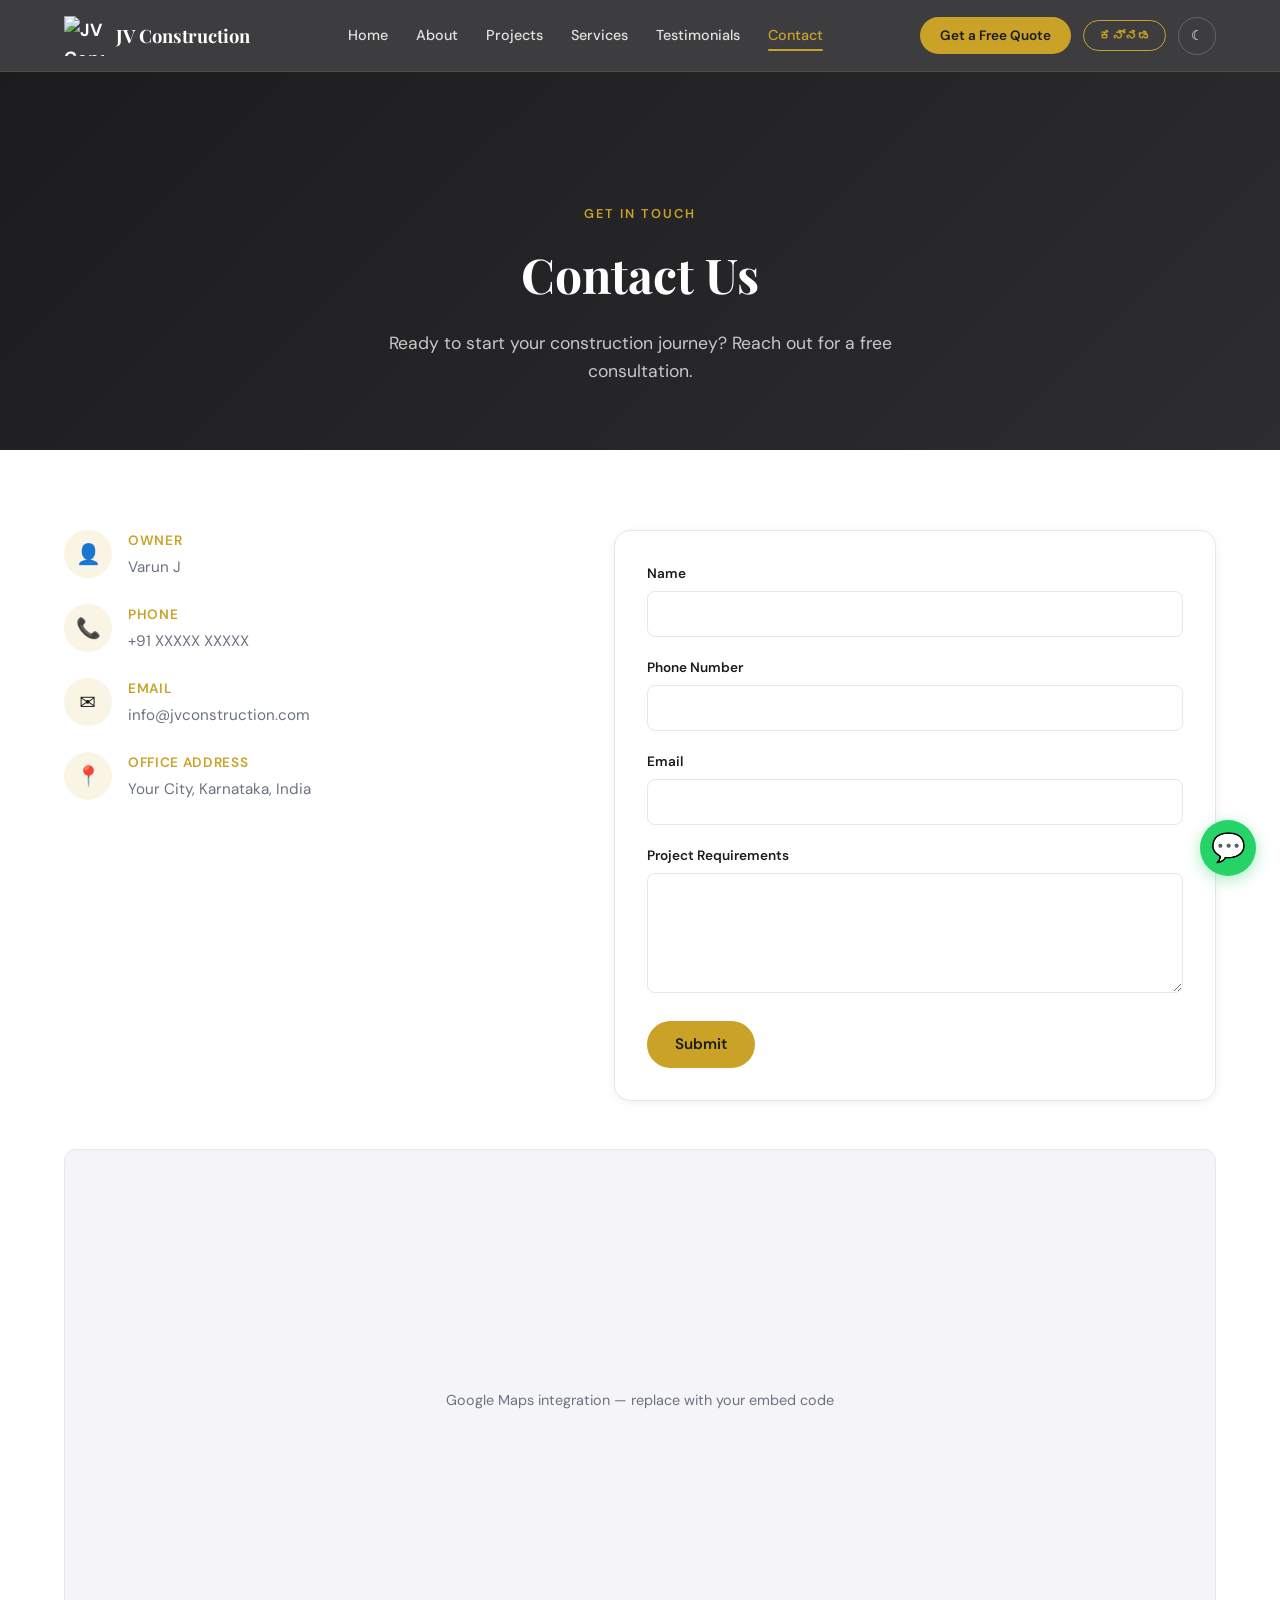
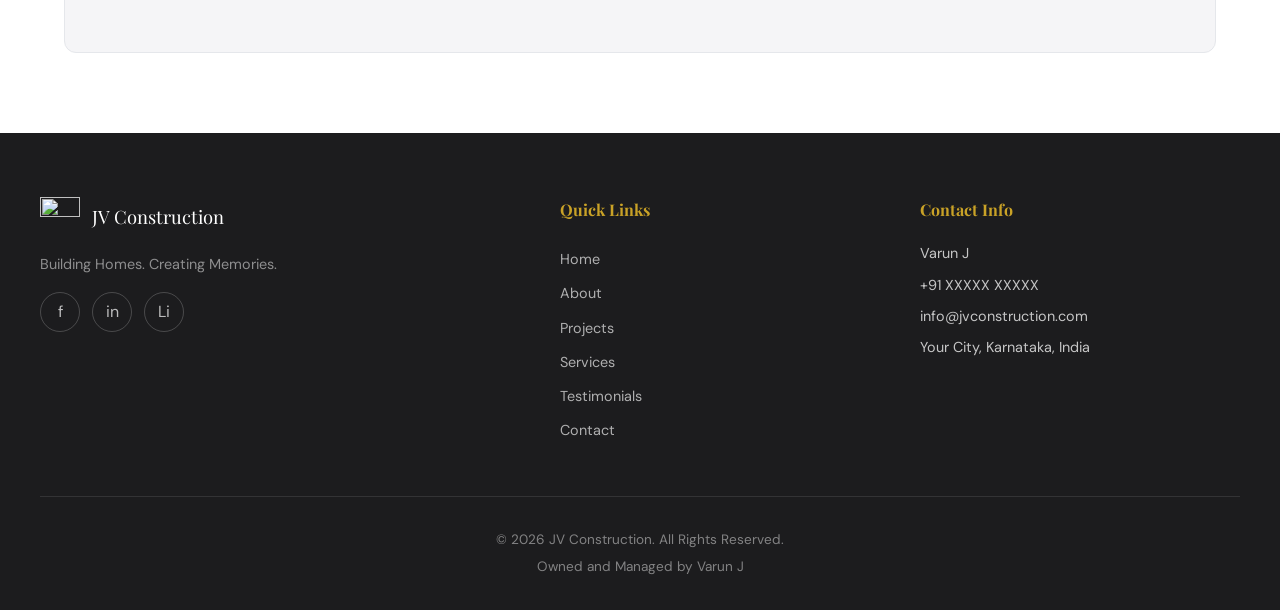
==== contact.html @ 0927efcb "Add files via upload" ====
<!DOCTYPE html>
<html lang="en">
<head>
  <meta charset="UTF-8">
  <meta name="viewport" content="width=device-width, initial-scale=1.0">
  <meta name="description" content="Contact JV Construction for a free consultation. Owner: Varun J.">
  <meta property="og:title" content="Contact — JV Construction">
  <meta property="og:description" content="Get in touch with JV Construction for your dream home project.">
  <meta property="og:type" content="website">
  <meta property="og:image" content="images/logo.svg">
  <link rel="canonical" href="https://www.jvconstruction.com/contact.html">
  <title>Contact — JV Construction</title>
  <link rel="preconnect" href="https://fonts.googleapis.com">
  <link rel="preconnect" href="https://fonts.gstatic.com" crossorigin>
  <link href="https://fonts.googleapis.com/css2?family=DM+Sans:ital,opsz,wght@0,9..40,400;0,9..40,500;0,9..40,600;0,9..40,700&family=Playfair+Display:ital,wght@0,600;0,700;1,600&display=swap" rel="stylesheet">
  <link rel="stylesheet" href="styles.css">
</head>
<body data-page-title="page-title-contact" data-meta-desc="meta-desc-contact">

  <a href="#main-content" class="skip-link">Skip to content</a>

  <div id="splash" class="splash hidden" aria-hidden="true">
    <div class="splash-content">
      <img src="images/logo.svg" alt="" class="splash-logo" width="80" height="80">
      <p class="splash-text">JV Construction</p>
      <p class="splash-tagline" data-i18n="splash-tagline">Building Homes. Creating Memories.</p>
    </div>
  </div>

  <div id="scroll-progress" class="scroll-progress" role="progressbar" aria-label="Page scroll progress"></div>

  <header class="site-header">
    <div class="header-inner">
      <a href="index.html" class="brand">
        <img src="images/logo.svg" alt="JV Construction logo" class="brand-logo" width="40" height="40">
        <span class="brand-name">JV Construction</span>
      </a>
      <nav class="nav-desktop" aria-label="Main navigation">
        <a href="index.html" data-i18n="nav-home">Home</a>
        <a href="about.html" data-i18n="nav-about">About</a>
        <a href="projects.html" data-i18n="nav-projects">Projects</a>
        <a href="services.html" data-i18n="nav-services">Services</a>
        <a href="testimonials.html" data-i18n="nav-testimonials">Testimonials</a>
        <a href="contact.html" data-i18n="nav-contact">Contact</a>
      </nav>
      <div class="header-actions">
        <a href="contact.html" class="btn-quote" data-i18n="nav-quote">Get a Free Quote</a>
        <button type="button" class="lang-toggle" id="lang-toggle" aria-label="Switch to Kannada">ಕನ್ನಡ</button>
        <button type="button" class="icon-btn" id="dark-toggle" aria-label="Switch to dark mode">☾</button>
        <button type="button" class="menu-toggle" id="menu-toggle" aria-expanded="false" aria-label="Open menu">
          <span></span><span></span><span></span>
        </button>
      </div>
    </div>
  </header>

  <div id="nav-overlay" class="nav-overlay"></div>
  <nav id="nav-mobile" class="nav-mobile" aria-label="Mobile navigation">
    <a href="index.html" data-i18n="nav-home">Home</a>
    <a href="about.html" data-i18n="nav-about">About</a>
    <a href="projects.html" data-i18n="nav-projects">Projects</a>
    <a href="services.html" data-i18n="nav-services">Services</a>
    <a href="testimonials.html" data-i18n="nav-testimonials">Testimonials</a>
    <a href="contact.html" data-i18n="nav-contact">Contact</a>
    <a href="contact.html" class="btn btn-primary" style="margin-top:1rem;display:inline-block;" data-i18n="nav-quote">Get a Free Quote</a>
  </nav>

  <main id="main-content">

    <section class="page-hero">
      <p class="section-eyebrow" data-i18n="contact-eyebrow">Get In Touch</p>
      <h1 class="page-hero-title" data-i18n="contact-title">Contact Us</h1>
      <p class="page-hero-desc" data-i18n="contact-desc">Ready to start your construction journey? Reach out for a free consultation.</p>
    </section>

    <section class="section">
      <div class="container">
        <div class="contact-grid">

          <!-- Contact Information -->
          <div class="contact-info-list fade-in">
            <div class="contact-item">
              <div class="contact-icon" aria-hidden="true">👤</div>
              <div>
                <h4 data-i18n="contact-owner-label">Owner</h4>
                <p data-i18n="contact-owner">Varun J</p>
              </div>
            </div>
            <div class="contact-item">
              <div class="contact-icon" aria-hidden="true">📞</div>
              <div>
                <h4 data-i18n="contact-phone-label">Phone</h4>
                <p><a href="tel:+91XXXXXXXXXX" data-i18n="contact-phone">+91 XXXXX XXXXX</a></p>
              </div>
            </div>
            <div class="contact-item">
              <div class="contact-icon" aria-hidden="true">✉️</div>
              <div>
                <h4 data-i18n="contact-email-label">Email</h4>
                <p><a href="mailto:info@jvconstruction.com" data-i18n="contact-email">info@jvconstruction.com</a></p>
              </div>
            </div>
            <div class="contact-item">
              <div class="contact-icon" aria-hidden="true">📍</div>
              <div>
                <h4 data-i18n="contact-address-label">Office Address</h4>
                <p data-i18n="contact-address">Your City, Karnataka, India</p>
              </div>
            </div>
          </div>

          <!-- Contact Form -->
          <form id="contact-form" class="contact-form fade-in" novalidate>
            <div id="form-success" class="form-success" role="alert" data-i18n="form-success">Thank you! Your message has been received. We will contact you shortly.</div>

            <div class="form-group">
              <label for="name" data-i18n="form-name">Name</label>
              <input type="text" id="name" name="name" required autocomplete="name">
              <p class="form-error" data-i18n="form-error-name">Please enter your name.</p>
            </div>

            <div class="form-group">
              <label for="phone" data-i18n="form-phone">Phone Number</label>
              <input type="tel" id="phone" name="phone" required autocomplete="tel">
              <p class="form-error" data-i18n="form-error-phone">Please enter a valid phone number.</p>
            </div>

            <div class="form-group">
              <label for="email" data-i18n="form-email">Email</label>
              <input type="email" id="email" name="email" required autocomplete="email">
              <p class="form-error" data-i18n="form-error-email">Please enter a valid email address.</p>
            </div>

            <div class="form-group">
              <label for="requirements" data-i18n="form-requirements">Project Requirements</label>
              <textarea id="requirements" name="requirements" required></textarea>
              <p class="form-error" data-i18n="form-error-requirements">Please describe your project requirements.</p>
            </div>

            <button type="submit" class="btn btn-primary" data-i18n="form-submit">Submit</button>
          </form>

        </div>

        <!-- Google Maps Placeholder -->
        <div class="map-placeholder fade-in">
          <!-- Replace the content below with your Google Maps embed iframe -->
          <p data-i18n="contact-map-placeholder">Google Maps integration — replace with your embed code</p>
          <!-- Example:
          <iframe src="https://www.google.com/maps/embed?pb=YOUR_EMBED_CODE" allowfullscreen loading="lazy" referrerpolicy="no-referrer-when-downgrade" title="JV Construction office location"></iframe>
          -->
        </div>
      </div>
    </section>

  </main>

  <footer class="site-footer">
    <div class="footer-grid">
      <div>
        <div class="footer-brand">
          <img src="images/logo.svg" alt="" width="40" height="40">
          <span class="brand-name">JV Construction</span>
        </div>
        <p class="footer-tagline" data-i18n="footer-tagline">Building Homes. Creating Memories.</p>
        <div class="social-links" aria-label="Social media">
          <a href="#" aria-label="Facebook">f</a>
          <a href="#" aria-label="Instagram">in</a>
          <a href="#" aria-label="LinkedIn">Li</a>
        </div>
      </div>
      <div>
        <h3 class="footer-heading" data-i18n="footer-quick-links">Quick Links</h3>
        <nav class="footer-links" aria-label="Footer navigation">
          <a href="index.html" data-i18n="nav-home">Home</a>
          <a href="about.html" data-i18n="nav-about">About</a>
          <a href="projects.html" data-i18n="nav-projects">Projects</a>
          <a href="services.html" data-i18n="nav-services">Services</a>
          <a href="testimonials.html" data-i18n="nav-testimonials">Testimonials</a>
          <a href="contact.html" data-i18n="nav-contact">Contact</a>
        </nav>
      </div>
      <div>
        <h3 class="footer-heading" data-i18n="footer-contact-heading">Contact Info</h3>
        <div class="footer-contact">
          <p data-i18n="contact-owner">Varun J</p>
          <p data-i18n="contact-phone">+91 XXXXX XXXXX</p>
          <p data-i18n="contact-email">info@jvconstruction.com</p>
          <p data-i18n="contact-address">Your City, Karnataka, India</p>
        </div>
      </div>
    </div>
    <div class="footer-bottom">
      <p data-i18n="footer-copyright">© 2026 JV Construction. All Rights Reserved.</p>
      <p data-i18n="footer-owner">Owned and Managed by Varun J</p>
    </div>
  </footer>

  <a id="whatsapp-float" class="whatsapp-float" aria-label="Chat on WhatsApp">💬</a>
  <button id="back-to-top" class="back-to-top" aria-label="Back to top">↑</button>

  <script src="script.js"></script>
</body>
</html>
---- styles.css ----
/* ==========================================================================
   JV Construction — Premium Multi-Page Stylesheet
   Color scheme: White, Charcoal Gray, Gold
   ========================================================================== */

/* --- Design Tokens --- */
:root {
  --color-white: #ffffff;
  --color-charcoal: #1c1c1e;
  --color-charcoal-light: #2d2d30;
  --color-gold: #c9a227;
  --color-gold-hover: #b08d1f;
  --color-gold-light: #e8d48b;
  --color-gray: #6b7280;
  --color-gray-light: #f5f5f7;
  --color-gray-border: #e5e7eb;
  --color-success: #16a34a;
  --color-error: #dc2626;

  --font-heading: "Playfair Display", Georgia, serif;
  --font-body: "DM Sans", system-ui, sans-serif;

  --header-height: 72px;
  --container-max: 1200px;
  --section-padding: 5rem 1.5rem;
  --radius-sm: 8px;
  --radius-md: 12px;
  --radius-lg: 16px;
  --shadow-sm: 0 2px 8px rgba(0, 0, 0, 0.06);
  --shadow-md: 0 8px 24px rgba(0, 0, 0, 0.1);
  --shadow-lg: 0 16px 48px rgba(0, 0, 0, 0.12);
  --transition: 0.3s ease;

  --bg-primary: var(--color-white);
  --bg-secondary: var(--color-gray-light);
  --text-primary: var(--color-charcoal);
  --text-secondary: var(--color-gray);
  --card-bg: var(--color-white);
  --nav-bg: rgba(28, 28, 30, 0.85);
}

[data-theme="dark"] {
  --bg-primary: #121214;
  --bg-secondary: #1a1a1d;
  --text-primary: #f0f0f2;
  --text-secondary: #a0a0a8;
  --card-bg: #222225;
  --color-gray-light: #1a1a1d;
  --color-gray-border: #333338;
  --nav-bg: rgba(18, 18, 20, 0.92);
  --shadow-sm: 0 2px 8px rgba(0, 0, 0, 0.3);
  --shadow-md: 0 8px 24px rgba(0, 0, 0, 0.4);
}

/* --- Reset & Base --- */
*,
*::before,
*::after {
  box-sizing: border-box;
  margin: 0;
  padding: 0;
}

html {
  scroll-behavior: smooth;
  scroll-padding-top: var(--header-height);
}

body {
  font-family: var(--font-body);
  font-size: 16px;
  line-height: 1.6;
  color: var(--text-primary);
  background-color: var(--bg-primary);
  overflow-x: hidden;
}

img {
  max-width: 100%;
  height: auto;
  display: block;
}

a {
  color: inherit;
  text-decoration: none;
}

ul {
  list-style: none;
}

button {
  font-family: inherit;
  cursor: pointer;
  border: none;
  background: none;
}

/* --- Utility --- */
.container {
  max-width: var(--container-max);
  margin: 0 auto;
  padding: 0 1.5rem;
}

.section {
  padding: var(--section-padding);
}

.section-alt {
  background-color: var(--bg-secondary);
}

.section-header {
  text-align: center;
  max-width: 700px;
  margin: 0 auto 3rem;
}

.section-eyebrow {
  display: inline-block;
  font-size: 0.8rem;
  font-weight: 600;
  letter-spacing: 0.15em;
  text-transform: uppercase;
  color: var(--color-gold);
  margin-bottom: 0.75rem;
}

.section-title {
  font-family: var(--font-heading);
  font-size: clamp(1.75rem, 4vw, 2.5rem);
  font-weight: 700;
  color: var(--text-primary);
  margin-bottom: 1rem;
  line-height: 1.2;
}

.section-desc {
  font-size: 1.05rem;
  color: var(--text-secondary);
  line-height: 1.7;
}

/* Fade-in on scroll */
.fade-in {
  opacity: 0;
  transform: translateY(24px);
  transition: opacity 0.6s ease, transform 0.6s ease;
}

.fade-in.visible {
  opacity: 1;
  transform: translateY(0);
}

@media (prefers-reduced-motion: reduce) {
  html {
    scroll-behavior: auto;
  }

  .fade-in {
    opacity: 1;
    transform: none;
    transition: none;
  }

  *,
  *::before,
  *::after {
    animation-duration: 0.01ms !important;
    transition-duration: 0.01ms !important;
  }
}

/* --- Skip Link --- */
.skip-link {
  position: absolute;
  top: -100%;
  left: 1rem;
  z-index: 10000;
  padding: 0.75rem 1.25rem;
  background: var(--color-gold);
  color: var(--color-charcoal);
  font-weight: 600;
  border-radius: var(--radius-sm);
}

.skip-link:focus {
  top: 1rem;
}

/* --- Splash Screen --- */
.splash {
  position: fixed;
  inset: 0;
  z-index: 9999;
  display: flex;
  align-items: center;
  justify-content: center;
  background: var(--color-charcoal);
  transition: opacity 0.6s ease, visibility 0.6s ease;
}

.splash.hidden {
  opacity: 0;
  visibility: hidden;
  pointer-events: none;
}

.splash-content {
  text-align: center;
  animation: splashPulse 1.5s ease infinite;
}

.splash-logo {
  width: 80px;
  height: 80px;
  margin: 0 auto 1rem;
}

.splash-text {
  font-family: var(--font-heading);
  font-size: 1.5rem;
  color: var(--color-gold);
  letter-spacing: 0.05em;
}

.splash-tagline {
  font-size: 0.85rem;
  color: rgba(255, 255, 255, 0.6);
  margin-top: 0.5rem;
}

@keyframes splashPulse {
  0%, 100% { opacity: 1; transform: scale(1); }
  50% { opacity: 0.8; transform: scale(0.98); }
}

/* --- Scroll Progress --- */
.scroll-progress {
  position: fixed;
  top: 0;
  left: 0;
  height: 3px;
  width: 0%;
  background: linear-gradient(90deg, var(--color-gold), var(--color-gold-light));
  z-index: 10001;
  transition: width 0.1s linear;
}

/* --- Header / Navigation --- */
.site-header {
  position: sticky;
  top: 0;
  z-index: 1000;
  height: var(--header-height);
  background: var(--nav-bg);
  backdrop-filter: blur(12px);
  -webkit-backdrop-filter: blur(12px);
  border-bottom: 1px solid rgba(201, 162, 39, 0.15);
}

.header-inner {
  display: flex;
  align-items: center;
  justify-content: space-between;
  height: 100%;
  max-width: var(--container-max);
  margin: 0 auto;
  padding: 0 1.5rem;
}

.brand {
  display: flex;
  align-items: center;
  gap: 0.75rem;
  color: var(--color-white);
  font-weight: 700;
  font-size: 1.1rem;
  transition: color var(--transition);
}

.brand:hover {
  color: var(--color-gold);
}

.brand-logo {
  width: 40px;
  height: 40px;
  flex-shrink: 0;
}

.brand-name {
  font-family: var(--font-heading);
  font-size: 1.15rem;
}

.nav-desktop {
  display: none;
  align-items: center;
  gap: 1.75rem;
}

.nav-desktop a {
  color: rgba(255, 255, 255, 0.85);
  font-size: 0.9rem;
  font-weight: 500;
  transition: color var(--transition);
  position: relative;
}

.nav-desktop a:hover,
.nav-desktop a.active {
  color: var(--color-gold);
}

.nav-desktop a.active::after {
  content: "";
  position: absolute;
  bottom: -4px;
  left: 0;
  right: 0;
  height: 2px;
  background: var(--color-gold);
  border-radius: 1px;
}

.header-actions {
  display: flex;
  align-items: center;
  gap: 0.75rem;
}

.btn-quote {
  display: none;
  padding: 0.5rem 1.25rem;
  background: var(--color-gold);
  color: var(--color-charcoal);
  font-size: 0.85rem;
  font-weight: 600;
  border-radius: 999px;
  transition: background var(--transition), transform var(--transition);
}

.btn-quote:hover {
  background: var(--color-gold-hover);
  transform: translateY(-1px);
}

.icon-btn {
  display: flex;
  align-items: center;
  justify-content: center;
  width: 38px;
  height: 38px;
  border-radius: 50%;
  border: 1px solid rgba(255, 255, 255, 0.2);
  color: var(--color-white);
  font-size: 0.85rem;
  transition: border-color var(--transition), color var(--transition), background var(--transition);
}

.icon-btn:hover {
  border-color: var(--color-gold);
  color: var(--color-gold);
}

.lang-toggle {
  padding: 0.4rem 0.9rem;
  font-size: 0.8rem;
  font-weight: 600;
  border: 1px solid var(--color-gold);
  border-radius: 999px;
  color: var(--color-gold);
  transition: background var(--transition), color var(--transition);
}

.lang-toggle:hover {
  background: var(--color-gold);
  color: var(--color-charcoal);
}

/* Hamburger */
.menu-toggle {
  display: flex;
  flex-direction: column;
  justify-content: center;
  gap: 5px;
  width: 38px;
  height: 38px;
  padding: 8px;
}

.menu-toggle span {
  display: block;
  height: 2px;
  background: var(--color-white);
  border-radius: 2px;
  transition: transform var(--transition), opacity var(--transition);
}

.menu-toggle[aria-expanded="true"] span:nth-child(1) {
  transform: translateY(7px) rotate(45deg);
}

.menu-toggle[aria-expanded="true"] span:nth-child(2) {
  opacity: 0;
}

.menu-toggle[aria-expanded="true"] span:nth-child(3) {
  transform: translateY(-7px) rotate(-45deg);
}

/* Mobile Nav Drawer */
.nav-mobile {
  position: fixed;
  top: var(--header-height);
  right: 0;
  width: min(300px, 85vw);
  height: calc(100vh - var(--header-height));
  background: var(--color-charcoal);
  padding: 2rem 1.5rem;
  transform: translateX(100%);
  transition: transform var(--transition);
  z-index: 999;
  overflow-y: auto;
}

.nav-mobile.open {
  transform: translateX(0);
}

.nav-mobile a {
  display: block;
  padding: 0.85rem 0;
  color: rgba(255, 255, 255, 0.9);
  font-size: 1rem;
  font-weight: 500;
  border-bottom: 1px solid rgba(255, 255, 255, 0.08);
  transition: color var(--transition);
}

.nav-mobile a:hover,
.nav-mobile a.active {
  color: var(--color-gold);
}

.nav-overlay {
  position: fixed;
  inset: 0;
  top: var(--header-height);
  background: rgba(0, 0, 0, 0.5);
  opacity: 0;
  visibility: hidden;
  transition: opacity var(--transition), visibility var(--transition);
  z-index: 998;
}

.nav-overlay.open {
  opacity: 1;
  visibility: visible;
}

@media (min-width: 1024px) {
  .nav-desktop {
    display: flex;
  }

  .btn-quote {
    display: inline-block;
  }

  .menu-toggle {
    display: none;
  }
}

/* --- Buttons --- */
.btn {
  display: inline-flex;
  align-items: center;
  justify-content: center;
  gap: 0.5rem;
  padding: 0.85rem 1.75rem;
  font-size: 0.95rem;
  font-weight: 600;
  border-radius: 999px;
  transition: background var(--transition), color var(--transition), transform var(--transition), box-shadow var(--transition);
}

.btn-primary {
  background: var(--color-gold);
  color: var(--color-charcoal);
}

.btn-primary:hover {
  background: var(--color-gold-hover);
  transform: translateY(-2px);
  box-shadow: 0 4px 16px rgba(201, 162, 39, 0.35);
}

.btn-outline {
  background: transparent;
  color: var(--color-white);
  border: 2px solid var(--color-white);
}

.btn-outline:hover {
  background: var(--color-white);
  color: var(--color-charcoal);
}

.btn-dark {
  background: var(--color-charcoal);
  color: var(--color-white);
}

.btn-dark:hover {
  background: var(--color-charcoal-light);
  transform: translateY(-2px);
}

/* --- Hero Section --- */
.hero {
  position: relative;
  min-height: 100vh;
  display: flex;
  align-items: center;
  justify-content: center;
  overflow: hidden;
}

.hero-slider {
  position: absolute;
  inset: 0;
}

.hero-slide {
  position: absolute;
  inset: 0;
  background-size: cover;
  background-position: center;
  opacity: 0;
  transition: opacity 1.2s ease;
}

.hero-slide.active {
  opacity: 1;
}

.hero-overlay {
  position: absolute;
  inset: 0;
  background: linear-gradient(
    135deg,
    rgba(28, 28, 30, 0.82) 0%,
    rgba(28, 28, 30, 0.55) 50%,
    rgba(28, 28, 30, 0.75) 100%
  );
  z-index: 1;
}

.hero-content {
  position: relative;
  z-index: 2;
  text-align: center;
  max-width: 800px;
  padding: 2rem 1.5rem;
  color: var(--color-white);
}

.hero-tagline {
  font-size: 0.85rem;
  font-weight: 600;
  letter-spacing: 0.2em;
  text-transform: uppercase;
  color: var(--color-gold);
  margin-bottom: 1rem;
}

.hero-title {
  font-family: var(--font-heading);
  font-size: clamp(2rem, 5.5vw, 3.5rem);
  font-weight: 700;
  line-height: 1.15;
  margin-bottom: 1.25rem;
}

.hero-subtitle {
  font-size: clamp(1rem, 2.5vw, 1.15rem);
  color: rgba(255, 255, 255, 0.85);
  line-height: 1.7;
  margin-bottom: 2rem;
  max-width: 650px;
  margin-left: auto;
  margin-right: auto;
}

.hero-buttons {
  display: flex;
  flex-wrap: wrap;
  gap: 1rem;
  justify-content: center;
}

/* Page Hero (inner pages) */
.page-hero {
  position: relative;
  padding: 8rem 1.5rem 4rem;
  text-align: center;
  background: linear-gradient(135deg, var(--color-charcoal) 0%, var(--color-charcoal-light) 100%);
  color: var(--color-white);
}

.page-hero-title {
  font-family: var(--font-heading);
  font-size: clamp(2rem, 4vw, 3rem);
  margin-bottom: 1rem;
}

.page-hero-desc {
  font-size: 1.1rem;
  color: rgba(255, 255, 255, 0.75);
  max-width: 600px;
  margin: 0 auto;
}

/* --- Stats Section --- */
.stats {
  background: var(--color-charcoal);
  padding: 3.5rem 1.5rem;
}

.stats-grid {
  display: grid;
  grid-template-columns: repeat(2, 1fr);
  gap: 2rem;
  max-width: var(--container-max);
  margin: 0 auto;
}

.stat-item {
  text-align: center;
  color: var(--color-white);
}

.stat-number {
  font-family: var(--font-heading);
  font-size: clamp(2rem, 5vw, 3rem);
  font-weight: 700;
  color: var(--color-gold);
  line-height: 1;
  margin-bottom: 0.5rem;
}

.stat-label {
  font-size: 0.9rem;
  color: rgba(255, 255, 255, 0.7);
}

@media (min-width: 768px) {
  .stats-grid {
    grid-template-columns: repeat(4, 1fr);
  }
}

/* --- Cards Grid --- */
.cards-grid {
  display: grid;
  grid-template-columns: 1fr;
  gap: 1.5rem;
}

@media (min-width: 768px) {
  .cards-grid {
    grid-template-columns: repeat(2, 1fr);
  }
}

@media (min-width: 1024px) {
  .cards-grid.cols-3 {
    grid-template-columns: repeat(3, 1fr);
  }

  .cards-grid.cols-4 {
    grid-template-columns: repeat(4, 1fr);
  }
}

/* Highlight Cards */
.highlight-card {
  background: var(--card-bg);
  border: 1px solid var(--color-gray-border);
  border-radius: var(--radius-md);
  padding: 2rem 1.5rem;
  text-align: center;
  transition: transform var(--transition), box-shadow var(--transition), border-color var(--transition);
}

.highlight-card:hover {
  transform: translateY(-4px);
  box-shadow: var(--shadow-md);
  border-color: var(--color-gold);
}

.highlight-icon {
  width: 56px;
  height: 56px;
  margin: 0 auto 1rem;
  display: flex;
  align-items: center;
  justify-content: center;
  background: rgba(201, 162, 39, 0.12);
  border-radius: 50%;
  font-size: 1.5rem;
}

.highlight-card h3 {
  font-family: var(--font-heading);
  font-size: 1.15rem;
  margin-bottom: 0.5rem;
  color: var(--text-primary);
}

.highlight-card p {
  font-size: 0.9rem;
  color: var(--text-secondary);
}

/* Service Cards */
.service-card {
  background: var(--card-bg);
  border: 1px solid var(--color-gray-border);
  border-radius: var(--radius-md);
  padding: 2rem;
  transition: transform var(--transition), box-shadow var(--transition), border-top var(--transition);
  border-top: 3px solid transparent;
}

.service-card:hover {
  transform: translateY(-6px);
  box-shadow: var(--shadow-lg);
  border-top-color: var(--color-gold);
}

.service-icon {
  font-size: 2.25rem;
  margin-bottom: 1.25rem;
}

.service-card h3 {
  font-family: var(--font-heading);
  font-size: 1.2rem;
  margin-bottom: 0.75rem;
  color: var(--text-primary);
}

.service-card p {
  font-size: 0.9rem;
  color: var(--text-secondary);
  line-height: 1.6;
}

/* Why Choose Us Cards */
.why-card {
  background: var(--card-bg);
  border-radius: var(--radius-md);
  padding: 1.75rem;
  text-align: center;
  box-shadow: var(--shadow-sm);
  transition: transform var(--transition), box-shadow var(--transition);
}

.why-card:hover {
  transform: translateY(-4px);
  box-shadow: var(--shadow-md);
}

.why-icon {
  font-size: 2rem;
  margin-bottom: 1rem;
}

.why-card h3 {
  font-family: var(--font-heading);
  font-size: 1.05rem;
  margin-bottom: 0.5rem;
}

.why-card p {
  font-size: 0.85rem;
  color: var(--text-secondary);
}

/* --- Project Cards --- */
.projects-grid {
  display: grid;
  grid-template-columns: 1fr;
  gap: 2rem;
}

@media (min-width: 768px) {
  .projects-grid {
    grid-template-columns: repeat(2, 1fr);
  }
}

@media (min-width: 1024px) {
  .projects-grid {
    grid-template-columns: repeat(3, 1fr);
  }
}

.project-card {
  background: var(--card-bg);
  border-radius: var(--radius-md);
  overflow: hidden;
  box-shadow: var(--shadow-sm);
  transition: transform var(--transition), box-shadow var(--transition);
}

.project-card:hover {
  transform: translateY(-6px);
  box-shadow: var(--shadow-lg);
}

.project-image-wrap {
  position: relative;
  aspect-ratio: 4 / 3;
  overflow: hidden;
}

.project-image-wrap img {
  width: 100%;
  height: 100%;
  object-fit: cover;
  transition: transform 0.5s ease;
}

.project-card:hover .project-image-wrap img {
  transform: scale(1.08);
}

.project-status {
  position: absolute;
  top: 1rem;
  right: 1rem;
  padding: 0.35rem 0.85rem;
  font-size: 0.75rem;
  font-weight: 600;
  border-radius: 999px;
  text-transform: uppercase;
  letter-spacing: 0.05em;
}

.status-completed {
  background: var(--color-success);
  color: var(--color-white);
}

.status-upcoming {
  background: var(--color-gold);
  color: var(--color-charcoal);
}

.project-body {
  padding: 1.5rem;
}

.project-body h3 {
  font-family: var(--font-heading);
  font-size: 1.2rem;
  margin-bottom: 0.35rem;
}

.project-location {
  font-size: 0.85rem;
  color: var(--text-secondary);
  margin-bottom: 1rem;
}

.project-body .btn {
  font-size: 0.85rem;
  padding: 0.6rem 1.25rem;
}

/* --- About Owner --- */
.about-owner {
  display: grid;
  grid-template-columns: 1fr;
  gap: 2.5rem;
  align-items: center;
  max-width: 900px;
  margin: 0 auto;
}

@media (min-width: 768px) {
  .about-owner {
    grid-template-columns: 280px 1fr;
  }
}

.owner-photo-wrap {
  aspect-ratio: 1;
  border-radius: var(--radius-lg);
  overflow: hidden;
  border: 3px solid var(--color-gold);
  box-shadow: var(--shadow-md);
}

.owner-photo-wrap img {
  width: 100%;
  height: 100%;
  object-fit: cover;
}

.owner-info h3 {
  font-family: var(--font-heading);
  font-size: 1.5rem;
  margin-bottom: 0.25rem;
}

.owner-role {
  color: var(--color-gold);
  font-weight: 600;
  font-size: 0.9rem;
  margin-bottom: 1rem;
}

.owner-info p {
  color: var(--text-secondary);
  margin-bottom: 1rem;
  line-height: 1.7;
}

/* --- Testimonials Slider --- */
.testimonials-slider {
  position: relative;
  max-width: 750px;
  margin: 0 auto;
  overflow: hidden;
}

.testimonials-track {
  display: flex;
  transition: transform 0.5s ease;
}

.testimonial-slide {
  min-width: 100%;
  padding: 2rem;
  text-align: center;
}

.testimonial-quote {
  font-family: var(--font-heading);
  font-size: clamp(1.1rem, 2.5vw, 1.35rem);
  font-style: italic;
  color: var(--text-primary);
  line-height: 1.7;
  margin-bottom: 1.5rem;
}

.testimonial-quote::before {
  content: "\201C";
  font-size: 3rem;
  color: var(--color-gold);
  line-height: 0;
  display: block;
  margin-bottom: 0.5rem;
}

.testimonial-author {
  font-weight: 600;
  color: var(--text-primary);
  margin-bottom: 0.5rem;
}

.testimonial-stars {
  color: var(--color-gold);
  font-size: 1.1rem;
  letter-spacing: 0.15em;
}

.slider-controls {
  display: flex;
  align-items: center;
  justify-content: center;
  gap: 1rem;
  margin-top: 2rem;
}

.slider-btn {
  width: 44px;
  height: 44px;
  border-radius: 50%;
  border: 2px solid var(--color-gold);
  color: var(--color-gold);
  font-size: 1.2rem;
  display: flex;
  align-items: center;
  justify-content: center;
  transition: background var(--transition), color var(--transition);
}

.slider-btn:hover {
  background: var(--color-gold);
  color: var(--color-charcoal);
}

.slider-dots {
  display: flex;
  gap: 0.5rem;
}

.slider-dot {
  width: 10px;
  height: 10px;
  border-radius: 50%;
  background: var(--color-gray-border);
  transition: background var(--transition), transform var(--transition);
}

.slider-dot.active {
  background: var(--color-gold);
  transform: scale(1.2);
}

/* --- CTA Banner --- */
.cta-banner {
  position: relative;
  padding: 5rem 1.5rem;
  text-align: center;
  color: var(--color-white);
  overflow: hidden;
}

.cta-bg {
  position: absolute;
  inset: 0;
  background-size: cover;
  background-position: center;
}

.cta-overlay {
  position: absolute;
  inset: 0;
  background: rgba(28, 28, 30, 0.78);
}

.cta-content {
  position: relative;
  z-index: 1;
  max-width: 650px;
  margin: 0 auto;
}

.cta-content h2 {
  font-family: var(--font-heading);
  font-size: clamp(1.75rem, 4vw, 2.5rem);
  margin-bottom: 1.5rem;
}

/* --- Contact Section --- */
.contact-grid {
  display: grid;
  grid-template-columns: 1fr;
  gap: 3rem;
}

@media (min-width: 1024px) {
  .contact-grid {
    grid-template-columns: 1fr 1.2fr;
  }
}

.contact-info-list {
  display: flex;
  flex-direction: column;
  gap: 1.5rem;
}

.contact-item {
  display: flex;
  gap: 1rem;
  align-items: flex-start;
}

.contact-icon {
  width: 48px;
  height: 48px;
  flex-shrink: 0;
  display: flex;
  align-items: center;
  justify-content: center;
  background: rgba(201, 162, 39, 0.12);
  border-radius: 50%;
  font-size: 1.25rem;
}

.contact-item h4 {
  font-size: 0.85rem;
  font-weight: 600;
  text-transform: uppercase;
  letter-spacing: 0.05em;
  color: var(--color-gold);
  margin-bottom: 0.25rem;
}

.contact-item p,
.contact-item a {
  color: var(--text-secondary);
  font-size: 0.95rem;
}

.contact-item a:hover {
  color: var(--color-gold);
}

.contact-form {
  background: var(--card-bg);
  border: 1px solid var(--color-gray-border);
  border-radius: var(--radius-lg);
  padding: 2rem;
  box-shadow: var(--shadow-sm);
}

.form-group {
  margin-bottom: 1.25rem;
}

.form-group label {
  display: block;
  font-size: 0.85rem;
  font-weight: 600;
  margin-bottom: 0.4rem;
  color: var(--text-primary);
}

.form-group input,
.form-group textarea {
  width: 100%;
  padding: 0.75rem 1rem;
  font-family: inherit;
  font-size: 0.95rem;
  border: 1px solid var(--color-gray-border);
  border-radius: var(--radius-sm);
  background: var(--bg-primary);
  color: var(--text-primary);
  transition: border-color var(--transition), box-shadow var(--transition);
}

.form-group input:focus,
.form-group textarea:focus {
  outline: none;
  border-color: var(--color-gold);
  box-shadow: 0 0 0 3px rgba(201, 162, 39, 0.15);
}

.form-group textarea {
  min-height: 120px;
  resize: vertical;
}

.form-error {
  font-size: 0.8rem;
  color: var(--color-error);
  margin-top: 0.35rem;
  display: none;
}

.form-group.invalid .form-error {
  display: block;
}

.form-group.invalid input,
.form-group.invalid textarea {
  border-color: var(--color-error);
}

.form-success {
  display: none;
  padding: 1rem;
  background: rgba(22, 163, 74, 0.1);
  border: 1px solid var(--color-success);
  border-radius: var(--radius-sm);
  color: var(--color-success);
  font-weight: 500;
  margin-bottom: 1rem;
  text-align: center;
}

.form-success.show {
  display: block;
}

.map-placeholder {
  margin-top: 3rem;
  border-radius: var(--radius-md);
  overflow: hidden;
  border: 1px solid var(--color-gray-border);
  aspect-ratio: 16 / 7;
  background: var(--bg-secondary);
  display: flex;
  align-items: center;
  justify-content: center;
  color: var(--text-secondary);
  font-size: 0.9rem;
}

.map-placeholder iframe {
  width: 100%;
  height: 100%;
  border: 0;
}

/* --- Footer --- */
.site-footer {
  background: var(--color-charcoal);
  color: rgba(255, 255, 255, 0.75);
  padding: 4rem 1.5rem 2rem;
}

.footer-grid {
  display: grid;
  grid-template-columns: 1fr;
  gap: 2.5rem;
  max-width: var(--container-max);
  margin: 0 auto 3rem;
}

@media (min-width: 768px) {
  .footer-grid {
    grid-template-columns: 1.5fr 1fr 1fr;
  }
}

.footer-brand {
  display: flex;
  align-items: center;
  gap: 0.75rem;
  margin-bottom: 1rem;
}

.footer-brand .brand-name {
  color: var(--color-white);
  font-family: var(--font-heading);
  font-size: 1.15rem;
}

.footer-tagline {
  font-size: 0.9rem;
  color: rgba(255, 255, 255, 0.5);
  margin-bottom: 1rem;
}

.footer-heading {
  font-family: var(--font-heading);
  font-size: 1rem;
  color: var(--color-gold);
  margin-bottom: 1.25rem;
}

.footer-links a {
  display: block;
  padding: 0.35rem 0;
  font-size: 0.9rem;
  color: rgba(255, 255, 255, 0.65);
  transition: color var(--transition);
}

.footer-links a:hover {
  color: var(--color-gold);
}

.footer-contact p {
  font-size: 0.9rem;
  margin-bottom: 0.5rem;
}

.social-links {
  display: flex;
  gap: 0.75rem;
  margin-top: 1rem;
}

.social-links a {
  width: 40px;
  height: 40px;
  display: flex;
  align-items: center;
  justify-content: center;
  border: 1px solid rgba(255, 255, 255, 0.2);
  border-radius: 50%;
  color: rgba(255, 255, 255, 0.7);
  font-size: 1rem;
  transition: border-color var(--transition), color var(--transition), background var(--transition);
}

.social-links a:hover {
  border-color: var(--color-gold);
  color: var(--color-gold);
  background: rgba(201, 162, 39, 0.1);
}

.footer-bottom {
  max-width: var(--container-max);
  margin: 0 auto;
  padding-top: 2rem;
  border-top: 1px solid rgba(255, 255, 255, 0.1);
  text-align: center;
  font-size: 0.85rem;
  color: rgba(255, 255, 255, 0.45);
}

.footer-bottom p + p {
  margin-top: 0.35rem;
}

/* --- Floating Widgets --- */
.whatsapp-float {
  position: fixed;
  bottom: 1.5rem;
  right: 1.5rem;
  width: 56px;
  height: 56px;
  background: #25d366;
  color: var(--color-white);
  border-radius: 50%;
  display: flex;
  align-items: center;
  justify-content: center;
  font-size: 1.75rem;
  box-shadow: 0 4px 16px rgba(37, 211, 102, 0.4);
  z-index: 900;
  transition: transform var(--transition), box-shadow var(--transition);
}

.whatsapp-float:hover {
  transform: scale(1.08);
  box-shadow: 0 6px 24px rgba(37, 211, 102, 0.5);
}

.back-to-top {
  position: fixed;
  bottom: 1.5rem;
  right: 5.5rem;
  width: 44px;
  height: 44px;
  background: var(--color-gold);
  color: var(--color-charcoal);
  border-radius: 50%;
  display: flex;
  align-items: center;
  justify-content: center;
  font-size: 1.2rem;
  box-shadow: var(--shadow-md);
  z-index: 900;
  opacity: 0;
  visibility: hidden;
  transform: translateY(10px);
  transition: opacity var(--transition), visibility var(--transition), transform var(--transition);
}

.back-to-top.visible {
  opacity: 1;
  visibility: visible;
  transform: translateY(0);
}

.back-to-top:hover {
  background: var(--color-gold-hover);
}

/* --- Toast --- */
.toast {
  position: fixed;
  bottom: 2rem;
  left: 50%;
  transform: translateX(-50%) translateY(100px);
  padding: 1rem 2rem;
  background: var(--color-charcoal);
  color: var(--color-white);
  border-radius: var(--radius-sm);
  box-shadow: var(--shadow-lg);
  z-index: 10000;
  opacity: 0;
  transition: transform 0.4s ease, opacity 0.4s ease;
}

.toast.show {
  transform: translateX(-50%) translateY(0);
  opacity: 1;
}
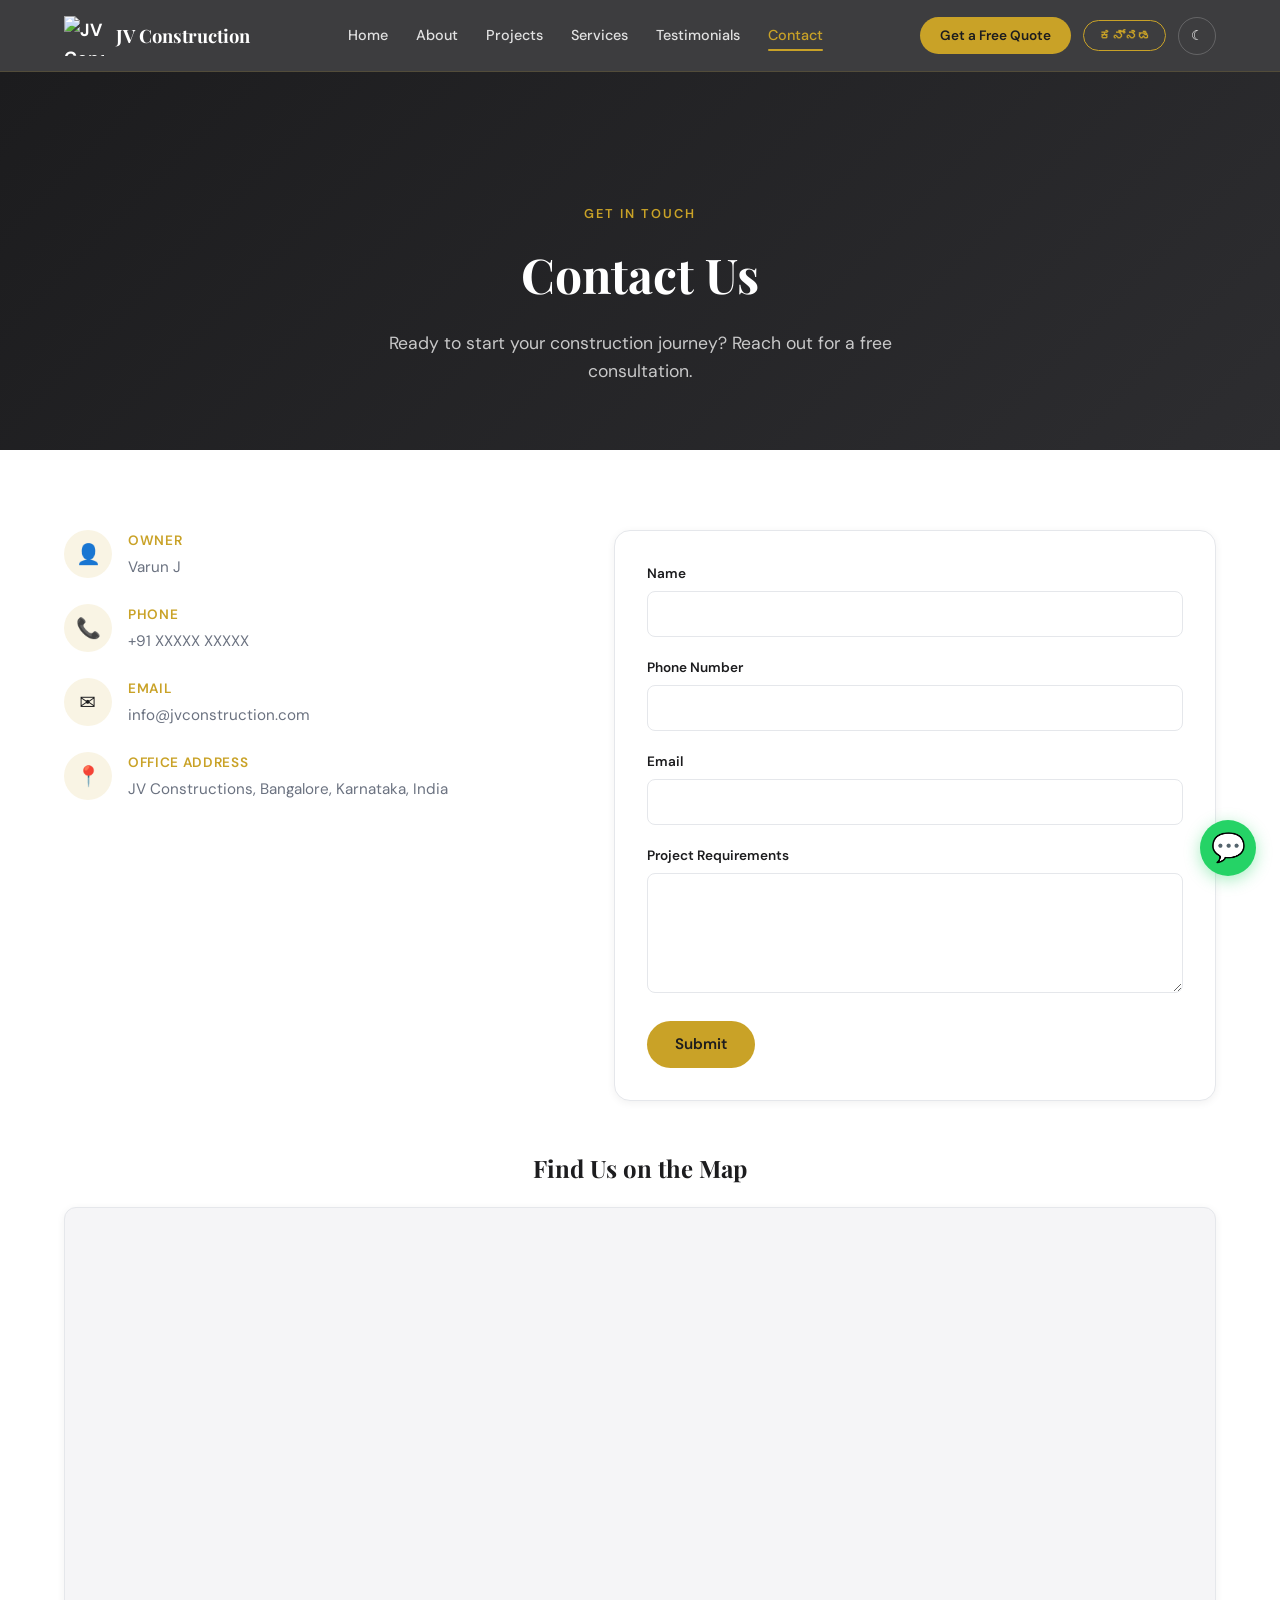
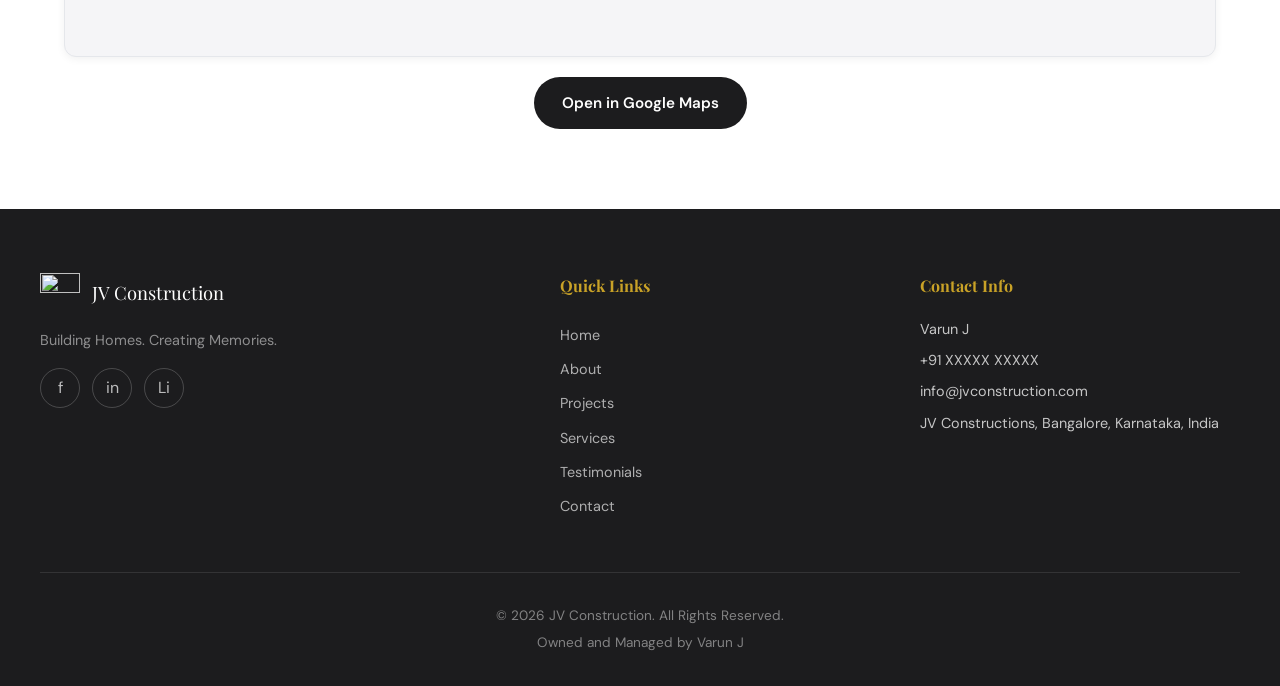
==== commit 6ff4ee98: "Add files via upload" ====
--- a/contact.html
+++ b/contact.html
@@ -142,13 +142,31 @@
 
         </div>
 
-        <!-- Google Maps Placeholder -->
-        <div class="map-placeholder fade-in">
-          <!-- Replace the content below with your Google Maps embed iframe -->
-          <p data-i18n="contact-map-placeholder">Google Maps integration — replace with your embed code</p>
-          <!-- Example:
-          <iframe src="https://www.google.com/maps/embed?pb=YOUR_EMBED_CODE" allowfullscreen loading="lazy" referrerpolicy="no-referrer-when-downgrade" title="JV Construction office location"></iframe>
-          -->
+        <!-- Google Maps — JV Constructions office location -->
+        <div class="map-section fade-in">
+          <h2 class="map-title" data-i18n="contact-map-title">Find Us on the Map</h2>
+          <div id="map-container" class="map-placeholder" aria-label="JV Construction office location on Google Maps">
+            <iframe
+              src="https://www.google.com/maps/embed?pb=!1m18!1m12!1m3!1d3894.486524527182!2d77.42045327483379!3d12.550138387727827!2m3!1f0!2f0!3f0!3m2!1i1024!2i768!4f13.1!3m3!1m2!1s0x3bae59bd04a31625%3A0x72676ac503bb3222!2sJV%20CONSTRUCTIONS!5e0!3m2!1sen!2sin!4v1781191094066!5m2!1sen!2sin"
+              width="100%"
+              height="100%"
+              style="border:0;"
+              allowfullscreen
+              loading="lazy"
+              referrerpolicy="no-referrer-when-downgrade"
+              title="JV Constructions office location on Google Maps"
+            ></iframe>
+          </div>
+          <p class="map-actions">
+            <a
+              href="https://www.google.com/maps/place/JV+CONSTRUCTIONS/@12.5501384,77.4204533,17z"
+              id="maps-link"
+              class="btn btn-dark"
+              target="_blank"
+              rel="noopener noreferrer"
+              data-i18n="contact-map-open"
+            >Open in Google Maps</a>
+          </p>
         </div>
       </div>
     </section>
--- a/styles.css
+++ b/styles.css
@@ -1196,23 +1196,39 @@
   display: block;
 }
 
+.map-section {
+  margin-top: 3rem;
+}
+
+.map-title {
+  font-family: var(--font-heading);
+  font-size: 1.5rem;
+  text-align: center;
+  margin-bottom: 1.25rem;
+  color: var(--text-primary);
+}
+
+.map-actions {
+  text-align: center;
+  margin-top: 1.25rem;
+}
+
 .map-placeholder {
-  margin-top: 3rem;
   border-radius: var(--radius-md);
   overflow: hidden;
   border: 1px solid var(--color-gray-border);
-  aspect-ratio: 16 / 7;
+  width: 100%;
+  min-height: 400px;
+  height: 450px;
   background: var(--bg-secondary);
-  display: flex;
-  align-items: center;
-  justify-content: center;
-  color: var(--text-secondary);
-  font-size: 0.9rem;
+  box-shadow: var(--shadow-sm);
 }
 
 .map-placeholder iframe {
+  display: block;
   width: 100%;
   height: 100%;
+  min-height: 400px;
   border: 0;
 }
 
